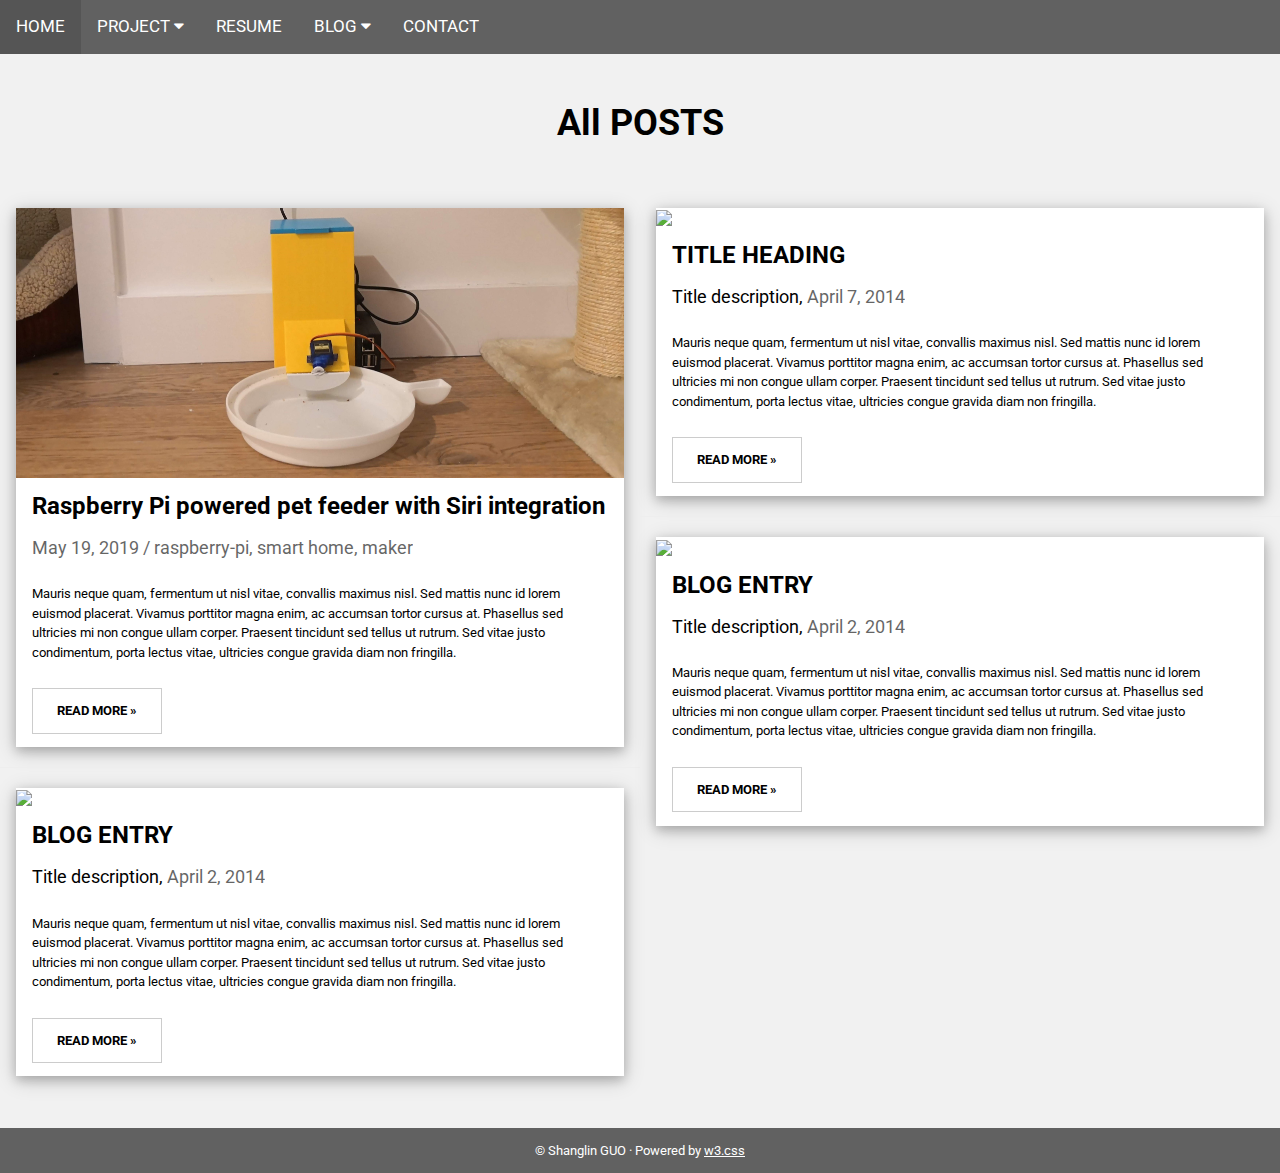
==== blogs/index.html @ cd284124 "updated blogs page" ====
<!DOCTYPE html>
<html>
<title>Blogs</title>
<meta charset="UTF-8">
<meta name="viewport" content="width=device-width, initial-scale=1">
<link rel="icon" href="profile.png" type="image/x-icon">
<link rel="stylesheet" href="../w3.css">
<link rel="stylesheet" type="text/css" href="../style.css"/>
<link rel='stylesheet' href='https://fonts.googleapis.com/css?family=Roboto'>
<link rel="stylesheet" href="https://cdnjs.cloudflare.com/ajax/libs/font-awesome/4.7.0/css/font-awesome.min.css">
<link rel="stylesheet" href="https://fonts.googleapis.com/css?family=Yellowtail">
<style>
body,h1,h2,h3,h4,h5 {font-family: "Roboto", sans-serif}
</style>
<body class="w3-light-grey">
    <div class="topnav" id="myTopnav">
        <a href="http://guosl.com/">HOME</a>
        <div class="dropdown">
            <button class="dropbtn">PROJECT 
                <i class="fa fa-caret-down"></i>
            </button>
            <div class="dropdown-content">
                <a href="https://github.com/Wimnet/flexicon_orbit" target="_blank">FlexICoN (Full-duplex Wireless: From Integrated Circuits to Networks)</a>
                <a href="project/Musical Stimulus Visualization.pdf" target="_blank">Musical Stimulus Visualization</a>
                <a href="project/Throwdown 2019.pdf" target="_blank">Juniper Networks/Comcast SDN Throwdown Competition 2019</a>
                <a href="https://iotcolumbia2019glzz.weebly.com/" target="_blank">Smart Pet Care</a>
                <a href="project/Smart Helmet/index.html" target="_blank">Smart Helmet</a>
                <a href="project/5G Smart Grid.pdf" target="_blank">5G Smart Grid</a>
            </div>
        </div>
        <a href="Shanglin_Guo_resume_safe.pdf" target="_blank">RESUME</a>
        <div class="dropdown">
            <button class="dropbtn">BLOG 
                <i class="fa fa-caret-down"></i>
            </button>
            <div class="dropdown-content">
                <a href="#">A</a>
                <a href="#">B</a>
                <a href="#">ALL POSTS</a>
            </div>
        </div>
        <a href="mailto:sg3640@columbia.edu">CONTACT</a>
        <a style="font-size:17px;" class="icon" onclick="myFunction()">&#9776;</a>
    </div>

<!-- w3-content defines a container for fixed size centered content, 
and is wrapped around the whole page content, except for the footer in this example -->
<div class="w3-content" style="max-width:1400px">

<!-- Header -->
<header class="w3-container w3-center w3-padding-32"> 
  <h1><b>All POSTS</b></h1>
</header>

<!-- Grid -->
<div class="w3-row">

<!-- Blog entries left-->
<div class="w3-half">
  <!-- Blog entry -->
  <div class="w3-card-4 w3-margin w3-white">
    <img src="images/feeder.jpg" style="width:100%">
    <div class="w3-container">
      <h3><b>Raspberry Pi powered pet feeder with Siri integration</b></h3>
      <h5><span class="w3-opacity">May 19, 2019 / raspberry-pi, smart home, maker</span> </h5>
    </div>
    <div class="w3-container">
      <p>Mauris neque quam, fermentum ut nisl vitae, convallis maximus nisl. Sed mattis nunc id lorem euismod placerat. Vivamus porttitor magna enim, ac accumsan tortor cursus at. Phasellus sed ultricies mi non congue ullam corper. Praesent tincidunt sed
        tellus ut rutrum. Sed vitae justo condimentum, porta lectus vitae, ultricies congue gravida diam non fringilla.</p>
      <div class="w3-row">
        <div class="w3-col m8 s12">
          <p><a class="w3-button w3-padding-large w3-white w3-border"><b>READ MORE »</b></a></p>
        </div>
      </div>
    </div>
  </div>
  <hr>

  <!-- Blog entry -->
  <div class="w3-card-4 w3-margin w3-white">
  <img src="/w3images/bridge.jpg" style="width:100%">
    <div class="w3-container">
      <h3><b>BLOG ENTRY</b></h3>
      <h5>Title description, <span class="w3-opacity">April 2, 2014</span></h5>
    </div>
    <div class="w3-container">
      <p>Mauris neque quam, fermentum ut nisl vitae, convallis maximus nisl. Sed mattis nunc id lorem euismod placerat. Vivamus porttitor magna enim, ac accumsan tortor cursus at. Phasellus sed ultricies mi non congue ullam corper. Praesent tincidunt sed
        tellus ut rutrum. Sed vitae justo condimentum, porta lectus vitae, ultricies congue gravida diam non fringilla.</p>
      <div class="w3-row">
        <div class="w3-col m8 s12">
          <p><a class="w3-button w3-padding-large w3-white w3-border"><b>READ MORE »</b></a></p>
        </div>
      </div>
    </div>
  </div>
<!-- END BLOG ENTRIES LEFT -->
</div>

<!-- Blog entries right-->
<div class="w3-half">
		<!-- Blog entry -->
		<div class="w3-card-4 w3-margin w3-white">
			<img src="images/feeder1.jpg" style="width:100%">
			<div class="w3-container">
				<h3><b>TITLE HEADING</b></h3>
				<h5>Title description, <span class="w3-opacity">April 7, 2014</span></h5>
			</div>
			<div class="w3-container">
				<p>Mauris neque quam, fermentum ut nisl vitae, convallis maximus nisl. Sed mattis nunc id lorem euismod placerat. Vivamus porttitor magna enim, ac accumsan tortor cursus at. Phasellus sed ultricies mi non congue ullam corper. Praesent tincidunt sed
					tellus ut rutrum. Sed vitae justo condimentum, porta lectus vitae, ultricies congue gravida diam non fringilla.</p>
				<div class="w3-row">
					<div class="w3-col m8 s12">
						<p><a class="w3-button w3-padding-large w3-white w3-border"><b>READ MORE »</b></a></p>
					</div>
				</div>
			</div>
		</div>
		<hr>
	
		<!-- Blog entry -->
		<div class="w3-card-4 w3-margin w3-white">
		<img src="/w3images/bridge.jpg" style="width:100%">
			<div class="w3-container">
				<h3><b>BLOG ENTRY</b></h3>
				<h5>Title description, <span class="w3-opacity">April 2, 2014</span></h5>
			</div>
			<div class="w3-container">
				<p>Mauris neque quam, fermentum ut nisl vitae, convallis maximus nisl. Sed mattis nunc id lorem euismod placerat. Vivamus porttitor magna enim, ac accumsan tortor cursus at. Phasellus sed ultricies mi non congue ullam corper. Praesent tincidunt sed
					tellus ut rutrum. Sed vitae justo condimentum, porta lectus vitae, ultricies congue gravida diam non fringilla.</p>
				<div class="w3-row">
					<div class="w3-col m8 s12">
						<p><a class="w3-button w3-padding-large w3-white w3-border"><b>READ MORE »</b></a></p>
					</div>
				</div>
			</div>
		</div>
	<!-- END BLOG ENTRIES RIGHT-->
	</div>

<!-- END GRID -->
</div><br>

<!-- END w3-content -->
</div>

<!-- Footer -->
<footer class="w3-container w3-dark-grey w3-center w3-margin-top">
    <p>© Shanglin GUO · Powered by <a href="https://www.w3schools.com/w3css/default.asp" target="_blank">w3.css</a></p>
</footer>

</body>
</html>
---- style.css ----
body {
	margin: 0;
	padding: 0;
	font-family:  Arial, Helvetica, sans-serif;
	font-size: 13px;
	color: #000000;
    background: #ffffff;
}
.logo > a {
	float: left;
	vertical-align:middle;
	font-family: 'Yellowtail', cursive;
	font-size: 20px;
	text-decoration: none;
	color: #ffffff;
}
img.social:hover{
	opacity:0.7;
} 
.topnav {
	overflow: hidden;
	background-color: #616161;
}
  
.topnav a {
	float: left;
	display: block;
	color: white;
	text-align: center;
	padding: 14px 16px;
	text-decoration: none;
	font-size: 17px;
}
  
.active {
	background-color: #009688;
	color: white;
}
  
.topnav .icon {
	display: none;
}
  
.dropdown {
	float: left;
	overflow: hidden;
}
  
.dropdown .dropbtn {
	font-size: 17px;    
	border: none;
	outline: none;
	color: white;
	padding: 14px 16px;
	background-color: inherit;
	font-family: inherit;
	margin: 0;
}
  
.dropdown-content {
	display: none;
	position: absolute;
	background-color: #f9f9f9;
	min-width: 160px;
	box-shadow: 0px 8px 16px 0px rgba(0,0,0,0.2);
	z-index: 1;
}
  
.dropdown-content a {
	float: none;
	color: black;
	padding: 12px 16px;
	text-decoration: none;
	display: block;
	text-align: left;
}
  
.topnav a:hover, .dropdown:hover .dropbtn {
	background-color: #555;
	color: white;
}
  
.dropdown-content a:hover {
	background-color: #ddd;
	color: black;
}
  
.dropdown:hover .dropdown-content {
	display: block;
}
  
@media screen and (max-width: 600px) {
	.topnav a:not(:first-child), .dropdown .dropbtn {
	  display: none;
	}
	.topnav a.icon {
	  float: right;
	  display: block;
	}
}
  
@media screen and (max-width: 600px) {
	.topnav.responsive {position: relative;}
	.topnav.responsive .icon {
	  position: absolute;
	  right: 0;
	  top: 0;
	}
	.topnav.responsive a {
	  float: none;
	  display: block;
	  text-align: left;
	}
	.topnav.responsive .dropdown {float: none;}
	.topnav.responsive .dropdown-content {position: relative;}
	.topnav.responsive .dropdown .dropbtn {
	  display: block;
	  width: 100%;
	  text-align: left;
	}
}
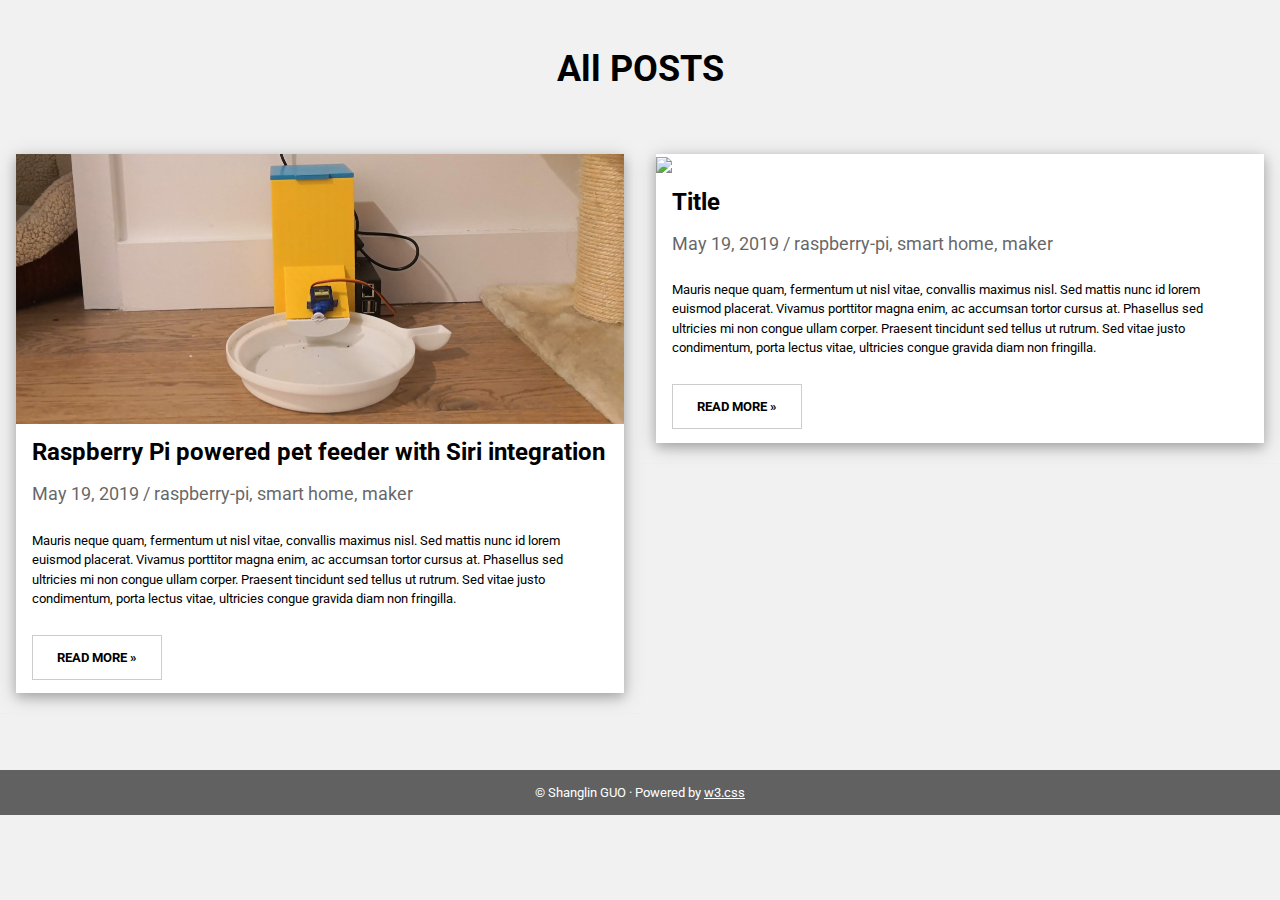
==== commit b54225bb: "updated blog post page" ====
--- a/blogs/index.html
+++ b/blogs/index.html
@@ -13,35 +13,6 @@
 body,h1,h2,h3,h4,h5 {font-family: "Roboto", sans-serif}
 </style>
 <body class="w3-light-grey">
-    <div class="topnav" id="myTopnav">
-        <a href="http://guosl.com/">HOME</a>
-        <div class="dropdown">
-            <button class="dropbtn">PROJECT 
-                <i class="fa fa-caret-down"></i>
-            </button>
-            <div class="dropdown-content">
-                <a href="https://github.com/Wimnet/flexicon_orbit" target="_blank">FlexICoN (Full-duplex Wireless: From Integrated Circuits to Networks)</a>
-                <a href="project/Musical Stimulus Visualization.pdf" target="_blank">Musical Stimulus Visualization</a>
-                <a href="project/Throwdown 2019.pdf" target="_blank">Juniper Networks/Comcast SDN Throwdown Competition 2019</a>
-                <a href="https://iotcolumbia2019glzz.weebly.com/" target="_blank">Smart Pet Care</a>
-                <a href="project/Smart Helmet/index.html" target="_blank">Smart Helmet</a>
-                <a href="project/5G Smart Grid.pdf" target="_blank">5G Smart Grid</a>
-            </div>
-        </div>
-        <a href="Shanglin_Guo_resume_safe.pdf" target="_blank">RESUME</a>
-        <div class="dropdown">
-            <button class="dropbtn">BLOG 
-                <i class="fa fa-caret-down"></i>
-            </button>
-            <div class="dropdown-content">
-                <a href="#">A</a>
-                <a href="#">B</a>
-                <a href="#">ALL POSTS</a>
-            </div>
-        </div>
-        <a href="mailto:sg3640@columbia.edu">CONTACT</a>
-        <a style="font-size:17px;" class="icon" onclick="myFunction()">&#9776;</a>
-    </div>
 
 <!-- w3-content defines a container for fixed size centered content, 
 and is wrapped around the whole page content, except for the footer in this example -->
@@ -55,55 +26,14 @@
 <!-- Grid -->
 <div class="w3-row">
 
-<!-- Blog entries left-->
-<div class="w3-half">
-  <!-- Blog entry -->
-  <div class="w3-card-4 w3-margin w3-white">
-    <img src="images/feeder.jpg" style="width:100%">
-    <div class="w3-container">
-      <h3><b>Raspberry Pi powered pet feeder with Siri integration</b></h3>
-      <h5><span class="w3-opacity">May 19, 2019 / raspberry-pi, smart home, maker</span> </h5>
-    </div>
-    <div class="w3-container">
-      <p>Mauris neque quam, fermentum ut nisl vitae, convallis maximus nisl. Sed mattis nunc id lorem euismod placerat. Vivamus porttitor magna enim, ac accumsan tortor cursus at. Phasellus sed ultricies mi non congue ullam corper. Praesent tincidunt sed
-        tellus ut rutrum. Sed vitae justo condimentum, porta lectus vitae, ultricies congue gravida diam non fringilla.</p>
-      <div class="w3-row">
-        <div class="w3-col m8 s12">
-          <p><a class="w3-button w3-padding-large w3-white w3-border"><b>READ MORE »</b></a></p>
-        </div>
-      </div>
-    </div>
-  </div>
-  <hr>
-
-  <!-- Blog entry -->
-  <div class="w3-card-4 w3-margin w3-white">
-  <img src="/w3images/bridge.jpg" style="width:100%">
-    <div class="w3-container">
-      <h3><b>BLOG ENTRY</b></h3>
-      <h5>Title description, <span class="w3-opacity">April 2, 2014</span></h5>
-    </div>
-    <div class="w3-container">
-      <p>Mauris neque quam, fermentum ut nisl vitae, convallis maximus nisl. Sed mattis nunc id lorem euismod placerat. Vivamus porttitor magna enim, ac accumsan tortor cursus at. Phasellus sed ultricies mi non congue ullam corper. Praesent tincidunt sed
-        tellus ut rutrum. Sed vitae justo condimentum, porta lectus vitae, ultricies congue gravida diam non fringilla.</p>
-      <div class="w3-row">
-        <div class="w3-col m8 s12">
-          <p><a class="w3-button w3-padding-large w3-white w3-border"><b>READ MORE »</b></a></p>
-        </div>
-      </div>
-    </div>
-  </div>
-<!-- END BLOG ENTRIES LEFT -->
-</div>
-
-<!-- Blog entries right-->
-<div class="w3-half">
+	<!-- Blog entries left-->
+	<div class="w3-half">
 		<!-- Blog entry -->
 		<div class="w3-card-4 w3-margin w3-white">
-			<img src="images/feeder1.jpg" style="width:100%">
+			<img src="images/feeder.jpg" style="width:100%">
 			<div class="w3-container">
-				<h3><b>TITLE HEADING</b></h3>
-				<h5>Title description, <span class="w3-opacity">April 7, 2014</span></h5>
+				<h3><b>Raspberry Pi powered pet feeder with Siri integration</b></h3>
+				<h5><span class="w3-opacity">May 19, 2019 / raspberry-pi, smart home, maker</span> </h5>
 			</div>
 			<div class="w3-container">
 				<p>Mauris neque quam, fermentum ut nisl vitae, convallis maximus nisl. Sed mattis nunc id lorem euismod placerat. Vivamus porttitor magna enim, ac accumsan tortor cursus at. Phasellus sed ultricies mi non congue ullam corper. Praesent tincidunt sed
@@ -116,13 +46,17 @@
 			</div>
 		</div>
 		<hr>
-	
+	<!-- END BLOG ENTRIES LEFT -->
+	</div>
+
+	<!-- Blog entries left-->
+	<div class="w3-half">
 		<!-- Blog entry -->
 		<div class="w3-card-4 w3-margin w3-white">
-		<img src="/w3images/bridge.jpg" style="width:100%">
+			<img src="images/.jpg" style="width:100%">
 			<div class="w3-container">
-				<h3><b>BLOG ENTRY</b></h3>
-				<h5>Title description, <span class="w3-opacity">April 2, 2014</span></h5>
+				<h3><b>Title</b></h3>
+				<h5><span class="w3-opacity">May 19, 2019 / raspberry-pi, smart home, maker</span> </h5>
 			</div>
 			<div class="w3-container">
 				<p>Mauris neque quam, fermentum ut nisl vitae, convallis maximus nisl. Sed mattis nunc id lorem euismod placerat. Vivamus porttitor magna enim, ac accumsan tortor cursus at. Phasellus sed ultricies mi non congue ullam corper. Praesent tincidunt sed
@@ -134,7 +68,9 @@
 				</div>
 			</div>
 		</div>
-	<!-- END BLOG ENTRIES RIGHT-->
+		<hr>
+
+	<!-- END BLOG ENTRIES LEFT -->
 	</div>
 
 <!-- END GRID -->
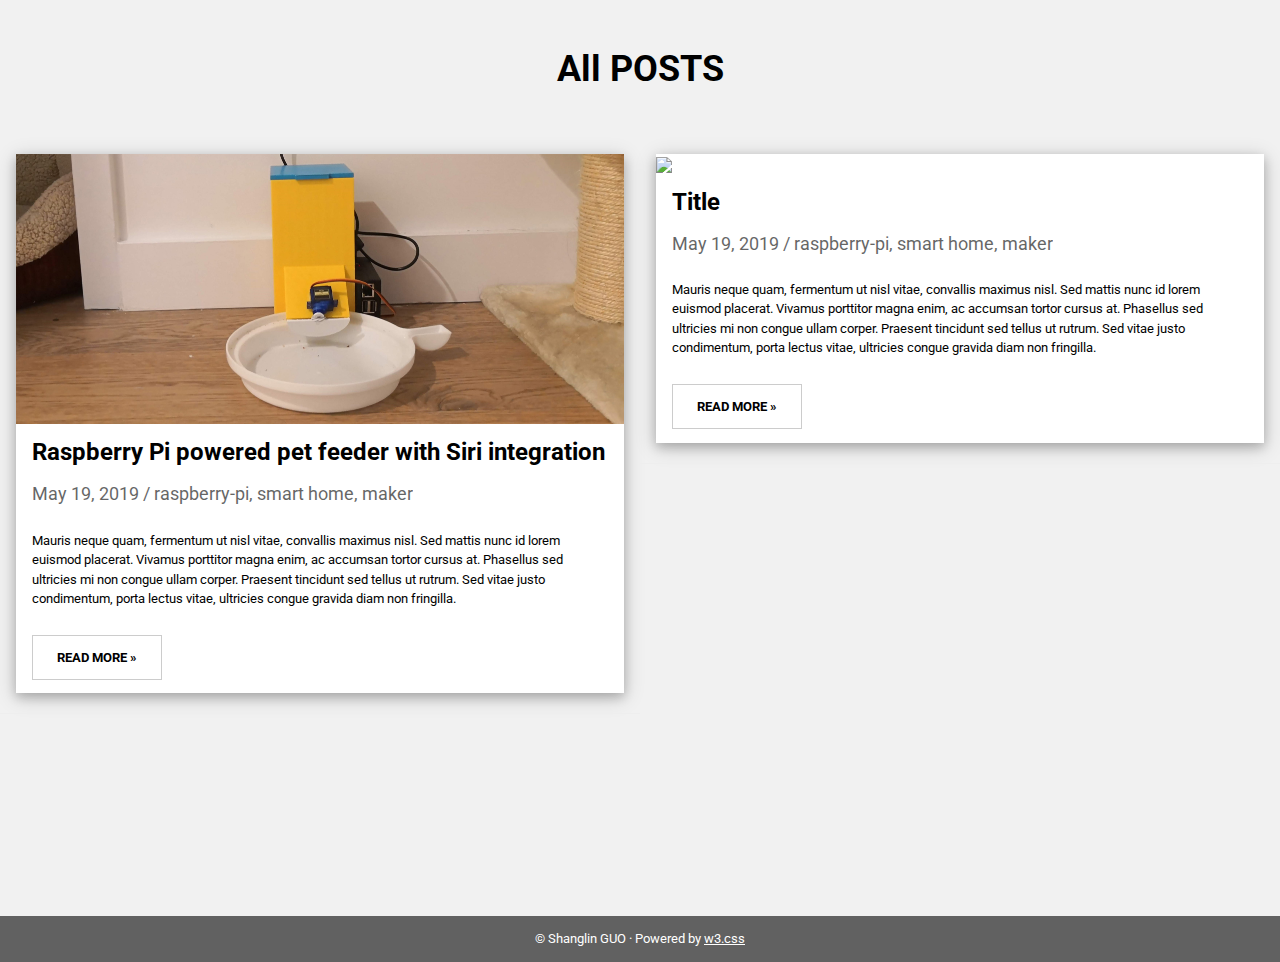
==== commit 85a75c45: "fixed height" ====
--- a/blogs/index.html
+++ b/blogs/index.html
@@ -16,7 +16,7 @@
 
 <!-- w3-content defines a container for fixed size centered content, 
 and is wrapped around the whole page content, except for the footer in this example -->
-<div class="w3-content" style="max-width:1400px">
+<div class="w3-content" style="max-width:1400px; min-height:900px;">
 
 <!-- Header -->
 <header class="w3-container w3-center w3-padding-32"> 
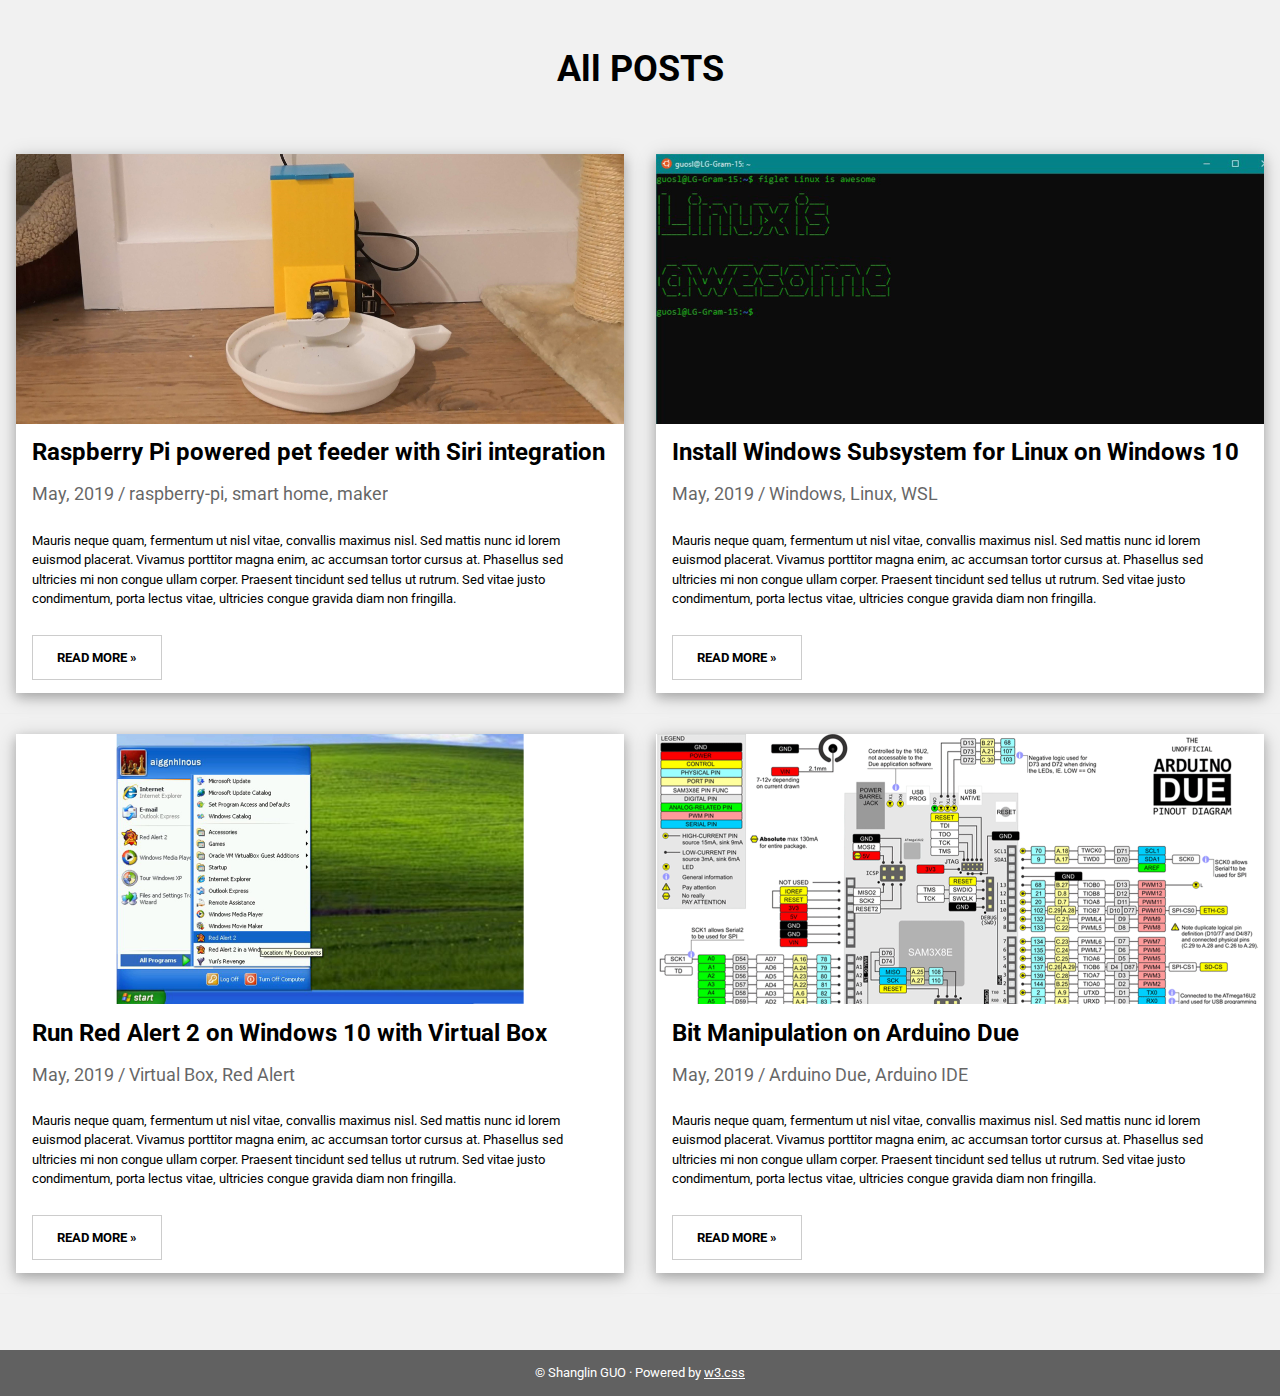
==== commit 90a68e6e: "updated blog post page" ====
--- a/blogs/index.html
+++ b/blogs/index.html
@@ -1,5 +1,6 @@
 <!DOCTYPE html>
 <html>
+<head>
 <title>Blogs</title>
 <meta charset="UTF-8">
 <meta name="viewport" content="width=device-width, initial-scale=1">
@@ -12,8 +13,15 @@
 <style>
 body,h1,h2,h3,h4,h5 {font-family: "Roboto", sans-serif}
 </style>
+<script async src="//pagead2.googlesyndication.com/pagead/js/adsbygoogle.js"></script>
+<script>
+     (adsbygoogle = window.adsbygoogle || []).push({
+          google_ad_client: "ca-pub-8146024433409796",
+          enable_page_level_ads: true
+     });
+</script>
+</head>
 <body class="w3-light-grey">
-
 <!-- w3-content defines a container for fixed size centered content, 
 and is wrapped around the whole page content, except for the footer in this example -->
 <div class="w3-content" style="max-width:1400px; min-height:900px;">
@@ -30,10 +38,29 @@
 	<div class="w3-half">
 		<!-- Blog entry -->
 		<div class="w3-card-4 w3-margin w3-white">
-			<img src="images/feeder.jpg" style="width:100%">
+			<img src="images/201905_feeder.jpg" style="width:100%">
 			<div class="w3-container">
 				<h3><b>Raspberry Pi powered pet feeder with Siri integration</b></h3>
-				<h5><span class="w3-opacity">May 19, 2019 / raspberry-pi, smart home, maker</span> </h5>
+				<h5><span class="w3-opacity">May, 2019 / raspberry-pi, smart home, maker</span> </h5>
+			</div>
+			<div class="w3-container">
+				<p>Mauris neque quam, fermentum ut nisl vitae, convallis maximus nisl. Sed mattis nunc id lorem euismod placerat. Vivamus porttitor magna enim, ac accumsan tortor cursus at. Phasellus sed ultricies mi non congue ullam corper. Praesent tincidunt sed
+					tellus ut rutrum. Sed vitae justo condimentum, porta lectus vitae, ultricies congue gravida diam non fringilla.</p>
+				<div class="w3-row">
+					<div class="w3-col m8 s12">
+						<p><a class="w3-button w3-padding-large w3-white w3-border"><b>READ MORE »</b></a></p>
+					</div>
+				</div>
+			</div>
+		</div>
+		<hr>
+
+		<!-- Blog entry -->
+		<div class="w3-card-4 w3-margin w3-white">
+			<img src="images/201905_red alert.jpg" style="width:100%">
+			<div class="w3-container">
+				<h3><b>Run Red Alert 2 on Windows 10 with Virtual Box</b></h3>
+				<h5><span class="w3-opacity">May, 2019 / Virtual Box, Red Alert</span> </h5>
 			</div>
 			<div class="w3-container">
 				<p>Mauris neque quam, fermentum ut nisl vitae, convallis maximus nisl. Sed mattis nunc id lorem euismod placerat. Vivamus porttitor magna enim, ac accumsan tortor cursus at. Phasellus sed ultricies mi non congue ullam corper. Praesent tincidunt sed
@@ -49,14 +76,14 @@
 	<!-- END BLOG ENTRIES LEFT -->
 	</div>
 
-	<!-- Blog entries left-->
+	<!-- Blog entries right-->
 	<div class="w3-half">
 		<!-- Blog entry -->
 		<div class="w3-card-4 w3-margin w3-white">
-			<img src="images/.jpg" style="width:100%">
+			<img src="images/201905_wsl.jpg" style="width:100%">
 			<div class="w3-container">
-				<h3><b>Title</b></h3>
-				<h5><span class="w3-opacity">May 19, 2019 / raspberry-pi, smart home, maker</span> </h5>
+				<h3><b>Install Windows Subsystem for Linux on Windows 10</b></h3>
+				<h5><span class="w3-opacity">May, 2019 / Windows, Linux, WSL</span> </h5>
 			</div>
 			<div class="w3-container">
 				<p>Mauris neque quam, fermentum ut nisl vitae, convallis maximus nisl. Sed mattis nunc id lorem euismod placerat. Vivamus porttitor magna enim, ac accumsan tortor cursus at. Phasellus sed ultricies mi non congue ullam corper. Praesent tincidunt sed
@@ -70,7 +97,26 @@
 		</div>
 		<hr>
 
-	<!-- END BLOG ENTRIES LEFT -->
+		<!-- Blog entry -->
+		<div class="w3-card-4 w3-margin w3-white">
+			<img src="images/201905_due.jpg" style="width:100%">
+			<div class="w3-container">
+				<h3><b>Bit Manipulation on Arduino Due</b></h3>
+				<h5><span class="w3-opacity">May, 2019 / Arduino Due, Arduino IDE</span> </h5>
+			</div>
+			<div class="w3-container">
+				<p>Mauris neque quam, fermentum ut nisl vitae, convallis maximus nisl. Sed mattis nunc id lorem euismod placerat. Vivamus porttitor magna enim, ac accumsan tortor cursus at. Phasellus sed ultricies mi non congue ullam corper. Praesent tincidunt sed
+					tellus ut rutrum. Sed vitae justo condimentum, porta lectus vitae, ultricies congue gravida diam non fringilla.</p>
+				<div class="w3-row">
+					<div class="w3-col m8 s12">
+						<p><a class="w3-button w3-padding-large w3-white w3-border"><b>READ MORE »</b></a></p>
+					</div>
+				</div>
+			</div>
+		</div>
+		<hr>
+
+	<!-- END BLOG ENTRIES RIGHT -->
 	</div>
 
 <!-- END GRID -->
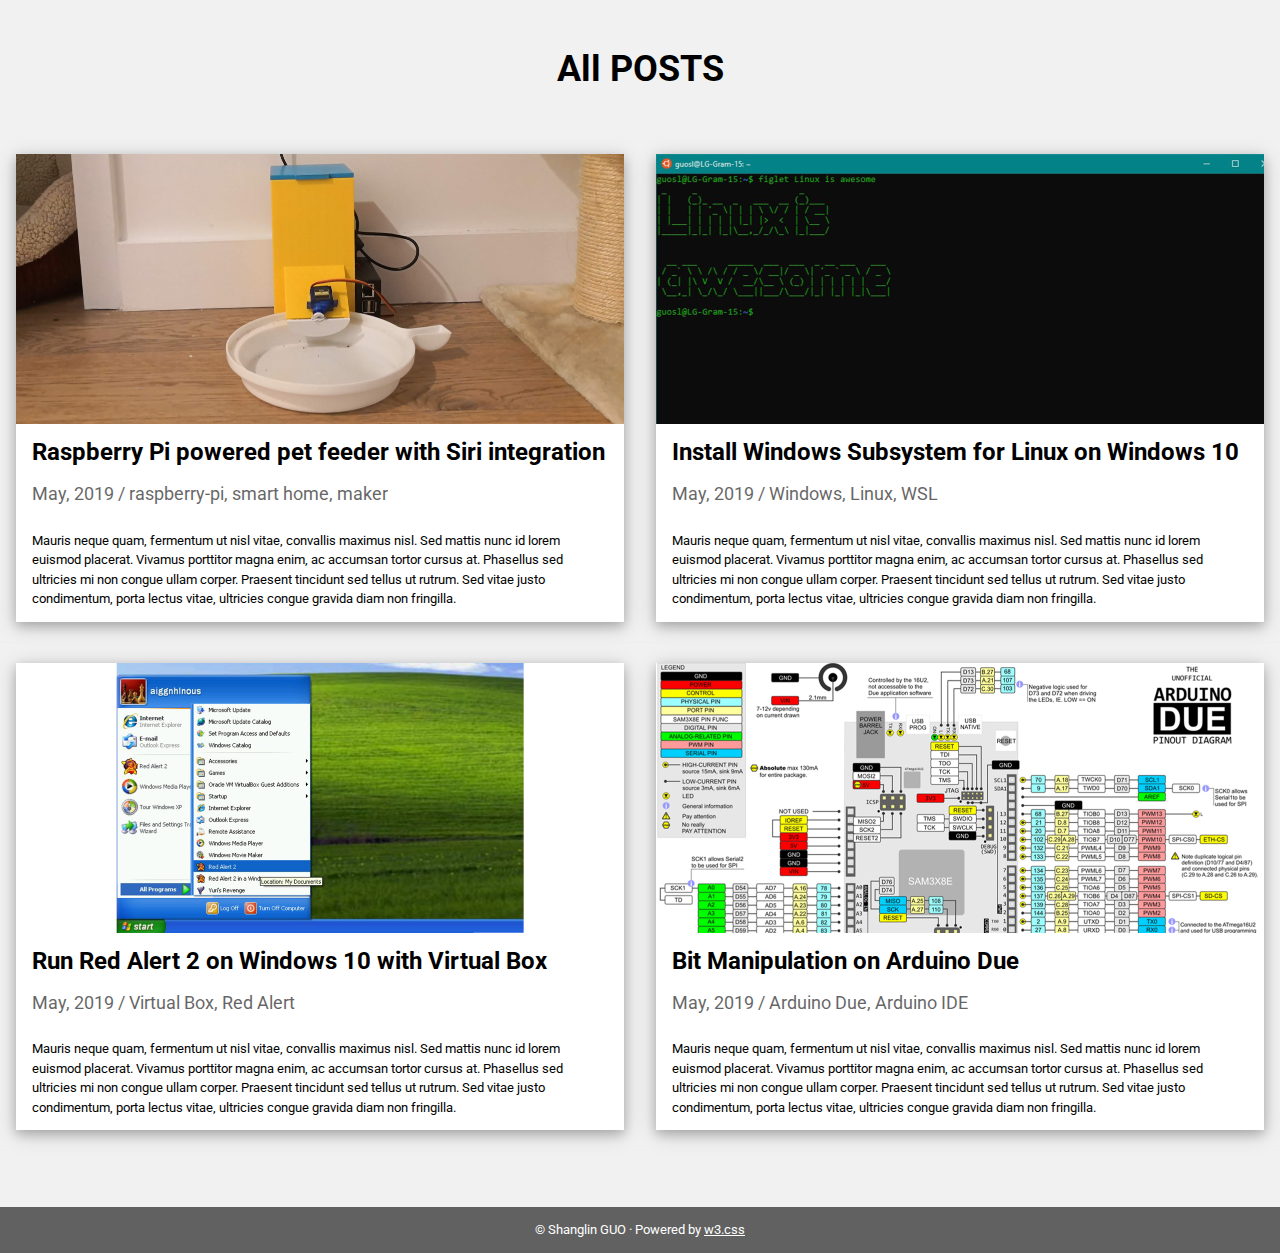
==== commit 8d9b4582: "updated blog pages" ====
--- a/blogs/index.html
+++ b/blogs/index.html
@@ -13,12 +13,21 @@
 <style>
 body,h1,h2,h3,h4,h5 {font-family: "Roboto", sans-serif}
 </style>
+<!-- AdSense -->
 <script async src="//pagead2.googlesyndication.com/pagead/js/adsbygoogle.js"></script>
 <script>
      (adsbygoogle = window.adsbygoogle || []).push({
           google_ad_client: "ca-pub-8146024433409796",
           enable_page_level_ads: true
      });
+</script>
+<!-- Global site tag (gtag.js) - Google Analytics -->
+<script async src="https://www.googletagmanager.com/gtag/js?id=UA-140888272-1"></script>
+<script>
+  window.dataLayer = window.dataLayer || [];
+  function gtag(){dataLayer.push(arguments);}
+  gtag('js', new Date());
+  gtag('config', 'UA-140888272-1');
 </script>
 </head>
 <body class="w3-light-grey">
@@ -48,7 +57,7 @@
 					tellus ut rutrum. Sed vitae justo condimentum, porta lectus vitae, ultricies congue gravida diam non fringilla.</p>
 				<div class="w3-row">
 					<div class="w3-col m8 s12">
-						<p><a class="w3-button w3-padding-large w3-white w3-border"><b>READ MORE »</b></a></p>
+						<!-- <p><a class="w3-button w3-padding-large w3-white w3-border"><b>READ MORE »</b></a></p> -->
 					</div>
 				</div>
 			</div>
@@ -67,7 +76,7 @@
 					tellus ut rutrum. Sed vitae justo condimentum, porta lectus vitae, ultricies congue gravida diam non fringilla.</p>
 				<div class="w3-row">
 					<div class="w3-col m8 s12">
-						<p><a class="w3-button w3-padding-large w3-white w3-border"><b>READ MORE »</b></a></p>
+						<!-- <p><a class="w3-button w3-padding-large w3-white w3-border"><b>READ MORE »</b></a></p> -->
 					</div>
 				</div>
 			</div>
@@ -90,7 +99,7 @@
 					tellus ut rutrum. Sed vitae justo condimentum, porta lectus vitae, ultricies congue gravida diam non fringilla.</p>
 				<div class="w3-row">
 					<div class="w3-col m8 s12">
-						<p><a class="w3-button w3-padding-large w3-white w3-border"><b>READ MORE »</b></a></p>
+						<!-- <p><a class="w3-button w3-padding-large w3-white w3-border"><b>READ MORE »</b></a></p> -->
 					</div>
 				</div>
 			</div>
@@ -109,7 +118,7 @@
 					tellus ut rutrum. Sed vitae justo condimentum, porta lectus vitae, ultricies congue gravida diam non fringilla.</p>
 				<div class="w3-row">
 					<div class="w3-col m8 s12">
-						<p><a class="w3-button w3-padding-large w3-white w3-border"><b>READ MORE »</b></a></p>
+						<!-- <p><a class="w3-button w3-padding-large w3-white w3-border"><b>READ MORE »</b></a></p> -->
 					</div>
 				</div>
 			</div>
